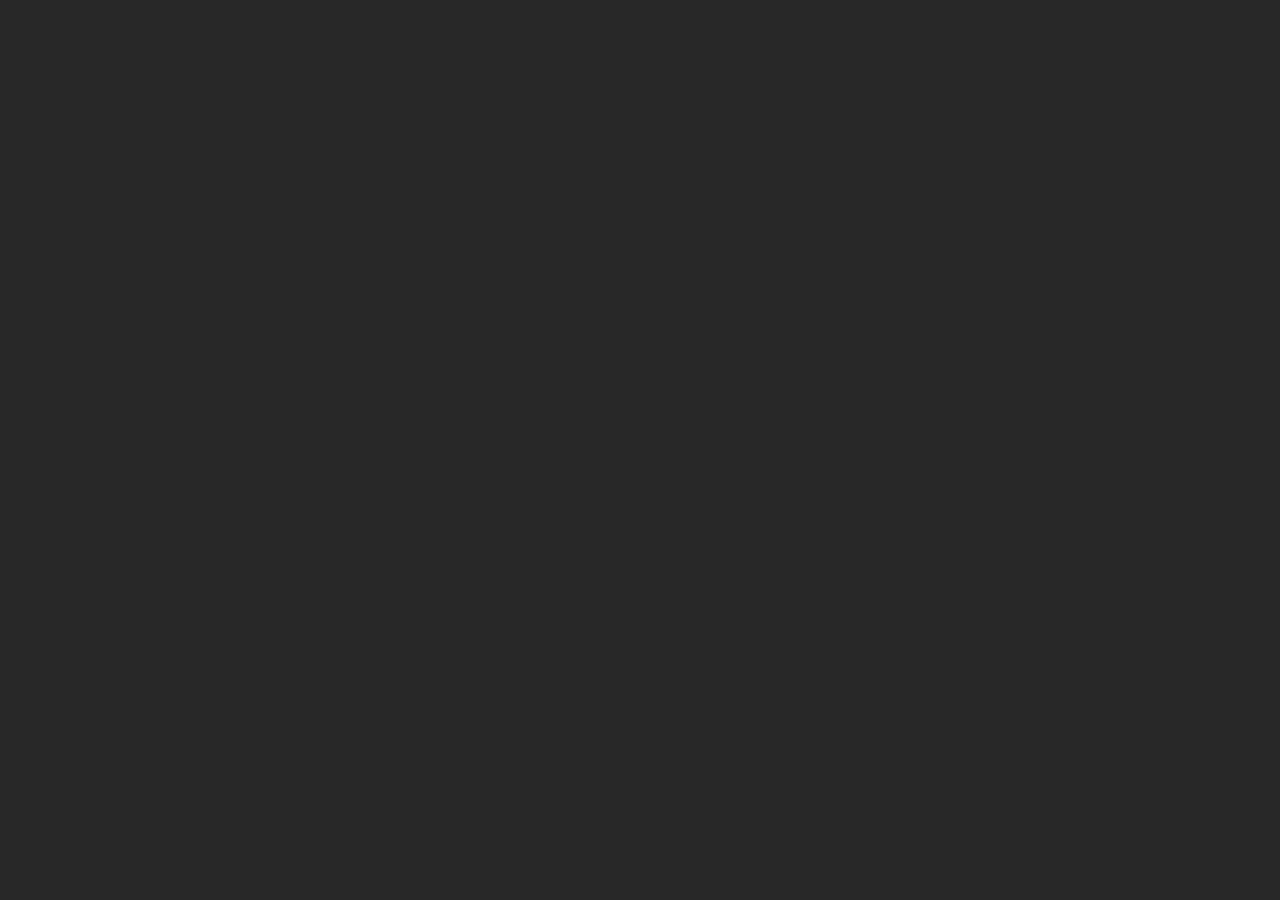
==== index.html @ cc752457 "Initial upload of course files" ====
﻿<!doctype html>
<html lang="en-US">
<head>
  <meta charset="utf-8">
  <!-- Created using Storyline 360 x64 - http://www.articulate.com  -->
  <!-- version: 3.94.33593.0 -->
  <title>ADDIE</title>
  <meta http-equiv="x-ua-compatible" content="IE=edge"/>
  <meta name="viewport" content="width=device-width,initial-scale=1,user-scalable=no,shrink-to-fit=no,minimal-ui"/>
  <meta name="apple-mobile-web-app-capable" content="yes"/>
  <style>
    html, body { height: 100%; padding: 0; margin: 0 }
    #app { height: 100%; width: 100%; }
  </style>

  <script>
    window.DS = {};
    window.globals = {
      DATA_PATH_BASE: '',
      HAS_FRAME: true,
      HAS_SLIDE: true,

      lmsPresent: false,
      tinCanPresent: false,
      cmi5Present: false,
      aoSupport: false,
      scale: 'noscale',
      captureRc: false,
      browserSize: 'optimal',
      bgColor: '#282828',
      features: 'DropInAcc,DropInBase,DropInCore,DropInInteractions,DropInMisc,DropInVectors,DropInVideo,LayerPresentAsDialog,MultipleQuizTracking,UpdatedThemeEditor',
      themeName: 'unified',
      preloaderColor: '#FFFFFF',
      suppressAnalytics: false,
      productChannel: 'stable',
      publishSource: 'storyline',
      aid: 'aid|e79880c8-db14-5877-9c56-10a7ef4a24aa',
      cid: '0b3204f0-5c45-4d74-86d2-8ff28827351f',
      playerVersion: '3.94.33593.0',
      publishTimestamp: '2026-06-19T15:00:03.1168464Z',
      maxIosVideoElements: 10,
      connectionSettings: { message: 'You%20are%20offline.%20Trying%20to%20reconnect...', useDarkTheme: false, mode: 'disabled' },
      hasFeature: function(feature) {
        return this.features.split(',').includes(feature);
      },
      
      parseParams: function(qs) {
        if (window.globals.parsedParams != null) {
          return window.globals.parsedParams;
        }
        qs = (qs || window.location.search.substr(1)).split('+').join(' ');
        var params = {},
            tokens,
            re = /[?&]?([^=]+)=([^&]*)/g;

        while (tokens = re.exec(qs)) {
          params[decodeURIComponent(tokens[1]).trim()] =
            decodeURIComponent(tokens[2]).trim();
        }
        window.globals.parsedParams = params;
        return params;
      }

    };
  </script>
  <script>
    var isIe11 = ('ActiveXObject' in window || window.MSBlobBuilder != null)
      && window.msCrypto != null && !window.ActiveXObject;
    if (isIe11) {
      window.globals.unsupportedBrowser = true;
      document.write(atob('[base64]'));
    }
  </script>

  <script>
    if (window.globals.hasFeature('MultiLanguageSinglePackageSupport')) {
      
      
    }
  </script>

  
  <script>window.THREE = { };</script>
  <script src='html5/lib/hls/hls.min.js' type=text/javascript></script>
</head>
<body style="background: #282828" class="cs-HTML theme-unified">
  <!-- 360 -->
  <script>!function(){var e,i=/iPhone/i,o=/iPod/i,n=/iPad/i,t=/\biOS-universal(?:.+)Mac\b/i,r=/\bAndroid(?:.+)Mobile\b/i,a=/Android/i,d=/(?:SD4930UR|\bSilk(?:.+)Mobile\b)/i,p=/Silk/i,l=/Windows Phone/i,u=/\bWindows(?:.+)ARM\b/i,b=/BlackBerry/i,s=/BB10/i,c=/Opera Mini/i,f=/\b(CriOS|Chrome)(?:.+)Mobile/i,h=/Mobile(?:.+)Firefox\b/i,v=function(e){return void 0!==e&&"MacIntel"===e.platform&&"number"==typeof e.maxTouchPoints&&e.maxTouchPoints>1&&"undefined"==typeof MSStream};e=function(e){var m={userAgent:"",platform:"",maxTouchPoints:0};e||"undefined"==typeof navigator?"string"==typeof e?m.userAgent=e:e&&e.userAgent&&(m={userAgent:e.userAgent,platform:e.platform,maxTouchPoints:e.maxTouchPoints||0}):m={userAgent:navigator.userAgent,platform:navigator.platform,maxTouchPoints:navigator.maxTouchPoints||0};var g=m.userAgent,y=g.split("[FBAN");void 0!==y[1]&&(g=y[0]),void 0!==(y=g.split("Twitter"))[1]&&(g=y[0]);var A=function(e){return function(i){return i.test(e)}}(g),w={apple:{phone:A(i)&&!A(l),ipod:A(o),tablet:!A(i)&&(A(n)||v(m))&&!A(l),universal:A(t),device:(A(i)||A(o)||A(n)||A(t)||v(m))&&!A(l)},amazon:{phone:A(d),tablet:!A(d)&&A(p),device:A(d)||A(p)},android:{phone:!A(l)&&A(d)||!A(l)&&A(r),tablet:!A(l)&&!A(d)&&!A(r)&&(A(p)||A(a)),device:!A(l)&&(A(d)||A(p)||A(r)||A(a))||A(/\bokhttp\b/i)},windows:{phone:A(l),tablet:A(u),device:A(l)||A(u)},other:{blackberry:A(b),blackberry10:A(s),opera:A(c),firefox:A(h),chrome:A(f),device:A(b)||A(s)||A(c)||A(h)||A(f)},any:!1,phone:!1,tablet:!1};return w.any=w.apple.device||w.android.device||w.windows.device||w.other.device,w.phone=w.apple.phone||w.android.phone||w.windows.phone,w.tablet=w.apple.tablet||w.android.tablet||w.windows.tablet,w}(),"object"==typeof exports&&"undefined"!=typeof module?module.exports=e:"function"==typeof define&&define.amd?define((function(){return e})):this.isMobile=e}();
    window.isMobile.apple.tablet = window.isMobile.apple.tablet ||
      (navigator.platform === 'MacIntel' && navigator.maxTouchPoints > 1);
    window.isMobile.apple.device = window.isMobile.apple.device || window.isMobile.apple.tablet;
    window.isMobile.tablet = window.isMobile.tablet || window.isMobile.apple.tablet;
    window.isMobile.any = window.isMobile.any || window.isMobile.apple.tablet;
  </script>

  <div id="focus-sink" tabindex="-1"></div>

  <div id="preso"></div>
  <script>
    (function() {

      var classTypes = [ 'desktop', 'mobile', 'phone', 'tablet' ];

      var addDeviceClasses = function(prefix, testObj) {
        var curr, i;
        for (i = 0; i < classTypes.length; i++) {
          curr = classTypes[i];
          if (testObj[curr]) {
            document.body.classList.add(prefix + curr);
          }
        }
      };

      var params = window.globals.parseParams(),
          isDevicePreview = params.devicepreview === '1',
          isPhoneOverride = params.deviceType === 'phone' || (isDevicePreview && params.phone == '1'),
          isTabletOverride = (params.deviceType === 'tablet' || isDevicePreview) && !isPhoneOverride,
          isMobileOverride = isPhoneOverride || isTabletOverride;

      var deviceView = {
        desktop: !window.isMobile.any && !isMobileOverride,
        mobile: window.isMobile.any || isMobileOverride,
        phone: isPhoneOverride || (window.isMobile.phone && !isTabletOverride),
        tablet: isTabletOverride || window.isMobile.tablet
      };

      window.globals.deviceView = deviceView;
      window.isMobile.desktop = !window.isMobile.any;
      window.isMobile.mobile = window.isMobile.any;

      addDeviceClasses('view-', deviceView);

    })();
  </script>
  
  <script src='story_content/triggers.js' type=text/javascript></script>
<script src='story_content/user.js' type=text/javascript></script>
  <div class="slide-loader"></div>

  <script>
    var doc = document, loader = doc.body.querySelector('.slide-loader'); [ 1, 2, 3 ].forEach(function(n) { var d = doc.createElement('div'); d.style.backgroundColor = window.globals.preloaderColor; d.classList.add('mobile-loader-dot'); d.classList.add('dot' + n); loader.appendChild(d); });
  </script>

  <div class="mobile-load-title-overlay" style="display: none">
    <div class="mobile-load-title">ADDIE</div>
  </div>

  <div class="mobile-chrome-warning"></div>

  
<style>
  .warn-connection-dialog {
    display: none;
    background: transparent;
    pointer-events: all;
    position: fixed;
    left: 0;
    top: 0;
    width: 100%;
    height: 100%;
    z-index: 999;
  }

  .warn-connection-content {
    pointer-events: all;
    border-radius: 4px;
    background: white;
    border: 1px solid #E7E7E7;
    color: #333333;
    box-shadow: 0 2px 4px rgba(0, 0, 0, 0.25);
    transition: all 150ms ease-out;
    position: absolute;
    white-space: nowrap;
  }

  .view-phone.is-landscape .warn-connection-content {
    left: 23px;
    bottom: 23px;
  }

  .view-tablet.is-landscape .warn-connection-content {
    left: 50%;
    top: 20px;
    transform: translateX(-50%);
  }

  .view-mobile.is-portrait .warn-connection-content {
    transform: translate(-50%, calc(-100% - 15px));
  }

  .warn-connection-content p {
    display: inline-block;
    margin: 0 8px 0 0;
    line-height: 33px;
    font-size: 11px;
  }

  .warn-connection-content svg {
    position: relative;
    vertical-align: middle;
    margin: 0 2px 2px 8px;
  }

  .view-desktop .warn-connection-content {
    left: 1.5em;
    bottom: 1.5em;
  }

  .view-desktop .warn-connection-content p {
    font-size: 1.1em;
  }

  .is-offline .warn-connection-dialog {
    display: block;
  }

  .is-offline .cs-panel * {
    pointer-events: none !important;
  }

  .is-offline .cs-panel {
    pointer-events: all !important;
  }

  .is-offline #nav-controls * {
    pointer-events: none !important;
  }

  .is-offline #nav-controls {
    pointer-events: all !important;
  }
</style>

<div class="warn-connection-dialog" role="alertdialog" aria-modal="true" tabindex="0" aria-labelledby="warn-connection-message">
  <div class="warn-connection-content">
    <svg width="17" height="15" viewBox="0 0 17 15" xmlns="http://www.w3.org/2000/svg">
      <path fill="#8F0000" stroke="white" d="M16.07,12.98 L15.88,12.23 L9.51,1.21 C8.97,0.26,7.6,0.26,7.06,1.21 L0.69,12.23 C0.15,13.16,0.81,14.36,1.91,14.36 H14.65 C15.47,14.36,16.05,13.7,16.07,12.98 Z"/>
      <path fill="white" stroke="white" d="M8.58,5.5 C8.35,5.28,8.5,5.35,8.21,5.32 C8.09,5.35,7.97,5.49,7.96,5.67 C7.97,5.79,7.98,5.92,7.98,6.04 L7.98,6.04 C7.99,6.17,8,6.31,8.01,6.43 L8.01,6.44 C8.03,6.92,8.06,7.41,8.09,7.9 L8.09,7.9 C8.12,8.39,8.14,8.88,8.17,9.37 C8.17,9.39,8.18,9.42,8.2,9.44 C8.23,9.46,8.25,9.47,8.28,9.47 C8.31,9.47,8.34,9.46,8.35,9.44 C8.37,9.43,8.38,9.4,8.39,9.35 L8.39,9.34 C8.39,9.24,8.4,9.15,8.4,9.05 L8.4,9.05 C8.41,8.96,8.41,8.86,8.42,8.75 C8.43,8.44,8.45,8.12,8.47,7.81 L8.47,7.81 C8.49,7.49,8.51,7.18,8.53,6.87 C8.55,6.46,8.56,6.05,8.59,5.64 L8.6,5.62 C8.6,5.57,8.59,5.53,8.58,5.5 L8.21,5.32 Z"/>
      <circle fill="white" stroke="white" cx="8.3" cy="11.35" r="0.3"/>
    </svg>
    <p id="warn-connection-message">You are offline. Trying to reconnect...</p>
  </div>
</div>

<script>
  (function() {
    window.DS.connection = {
      warningShown: false,
      assets: {},
      loadingAssetGroup: false,
      retryDelay: 500
    };

    var connectionSettings = window.globals.connectionSettings || {};

    var useConnectionMessages = window.AbortController != null &&
      window.location.protocol != 'file:' &&
      connectionSettings.mode === 'normal';

    window.DS.connection.useConnectionMessages = useConnectionMessages;

    var assetCount = 0;
    var checkLoadedId;


    if (useConnectionMessages && connectionSettings != null) {
      var contentEl = document.querySelector('.warn-connection-content');
      var messageEl = contentEl.querySelector('p');

      if (connectionSettings.useDarkTheme) {
        contentEl.style.borderColor = '#BABBBA';
        contentEl.style.backgroundColor = '#282828';
        contentEl.style.color = '#FFFFFF';
      }

      if (connectionSettings.message != null) {
        messageEl.textContent = window.decodeURIComponent(connectionSettings.message);
      }
    }

    function checkAssetsReady() {
      for (var i in DS.connection.assets) {
        if (!DS.connection.assets[i].success) {
          return false;
        }
      }
      return true;
    }

    function stopAssetGroup() {
      if (!useConnectionMessages) { return; }

      assetCount = 0;

      DS.connection.oldAssetGroup = DS.connection.assets;
      DS.connection.assets = {};
      DS.connection.loadingAssetGroup = false;
      clearInterval(checkLoadedId);
    }

    function startAssetGroup() {
      if (!useConnectionMessages) { return; }
      var ticks = 0;
      clearInterval(checkLoadedId);
      checkLoadedId = setInterval(function() {
        var loaded = 0;
        if (assetCount === 0 && loaded === 0) {
          clearInterval(checkLoadedId);
          return;
        }

        for (var i in DS.connection.assets) {
          if (DS.connection.assets[i].success) {
            loaded++;
          }
        }

        if (assetCount === loaded && checkAssetsReady()) {
          for (var i in DS.connection.assets) {
            if (DS.connection.assets[i].action) {
              DS.connection.assets[i].action();
            }
          }
          hideWarning();
          stopAssetGroup();
        }
      }, 100)
    }

    function requiredAsset(url, action, retry, type) {
      if (!useConnectionMessages) { return; }
      if (DS.connection.assets[url]) { return; }

      DS.connection.assets[url] = {
        success: false, action: action, retry: retry, type: type
      };
      assetCount = Object.keys(DS.connection.assets).length;
      if (!DS.connection.loadingAssetGroup) {
        startAssetGroup();
      }
      DS.connection.loadingAssetGroup = true;
    }

    function assetLoaded(url) {
      if (!useConnectionMessages) { return; }
      if (DS.connection.assets[url]) {
        DS.connection.assets[url].success = true;
      }
    }

    function assetFailed(url) {
      if (!useConnectionMessages) { return; }
      if (!DS.connection.assets[url]) {
        if (/\.js$/.test(url) && url.indexOf('transcripts') === -1) {
          setTimeout(function() {
            if (DS.connection.lastSlideLoaded != null) {
              DS.connection.lastSlideLoaded();
            }
          }, DS.connection.retryDelay);
        }
        return;
      }
      if (!DS.connection.warningShown) { showWarning(); }
      if (DS.connection.assets[url].retry) {
        setTimeout(function() {
          if (!DS.connection.assets[url].success) {
            DS.connection.assets[url].retry()
          }
        }, DS.connection.retryDelay);
      }
    }

    function hideWarning() {
      document.body.classList.remove('is-offline');
      DS.connection.warningShown = false;
      enableKeys();
    }
    DS.connection.hideWarning = hideWarning

    function showWarning(btn) {
      document.body.classList.add('is-offline')
      DS.connection.warningShown = true;
      updateWarningPosition();
      disableKeys();
    }

    function updateWarningPosition() {
      if (!DS.connection.warningShown) {
        return;
      }

      var isPortrait = document.body.classList.contains('is-portrait');
      var isMobile = document.body.classList.contains('view-mobile');
      var warningEl = document.querySelector('.warn-connection-content');

      if (isPortrait && isMobile) {
        var slide = document.querySelector('.primary-slide');
        var slideRect = slide != null
          ? slide.getBoundingClientRect()
          : { top: window.innerHeight, left: 0, width: window.innerWidth };

        warningEl.style.top = `${slideRect.top}px`
        warningEl.style.left = `${slideRect.left + slideRect.width / 2}px`
      } else {
        warningEl.style.top = null;
        warningEl.style.left = null;
      }

      window.requestAnimationFrame(updateWarningPosition);
    }

    function onDisableKeyDown(e) {
      e.preventDefault();
      e.stopImmediatePropagation();
    }

    function onDisableKeyUp(e) {
      e.preventDefault();
      e.stopImmediatePropagation();
    }

    var accStyle = document.createElement('style');
    var warnDialogEl = document.querySelector('.warn-connection-dialog');

    function disableKeys() {
      if (DS.views && DS.views.nsStack && DS.views.nsStack.length === 1) {
        DS.views.nsStack[0].tabReachable = false
        DS.views.nsStack[0].updateTabIndex(true, true);
      }

      accStyle.innerHTML = '.acc-shadow-dom { display: none; }';
      document.body.appendChild(accStyle);

      warnDialogEl.parentNode.append(warnDialogEl);
      warnDialogEl.focus();
    }

    function enableKeys() {
      accStyle.remove();
      if (DS.views && DS.views.nsStack && DS.views.nsStack.length === 1 && DS.views.nsStack[0].name === '_frame') {
        DS.views.nsStack[0].tabReachable = true;
        DS.views.nsStack[0].updateTabIndex();
      }
    }

    // these will all be noops if the feature flag isn't set in
    // the data and `window.globals.features`
    DS.connection.requiredAsset = requiredAsset;
    DS.connection.assetLoaded = assetLoaded;
    DS.connection.assetFailed = assetFailed;
    DS.connection.stopAssetGroup = stopAssetGroup;
    DS.connection.startAssetGroup = startAssetGroup;
  })();
</script>


  <script>
    
    if (window.autoSpider && window.vInterfaceObject) {
      document.querySelector('.mobile-load-title-overlay').style.display = 'none';
    }
  </script>

  

  <link rel="stylesheet" href="html5/data/css/output.min.css" data-noprefix/>
</body>
<script src="html5/lib/scripts/bootstrapper.min.js"></script>
</html>
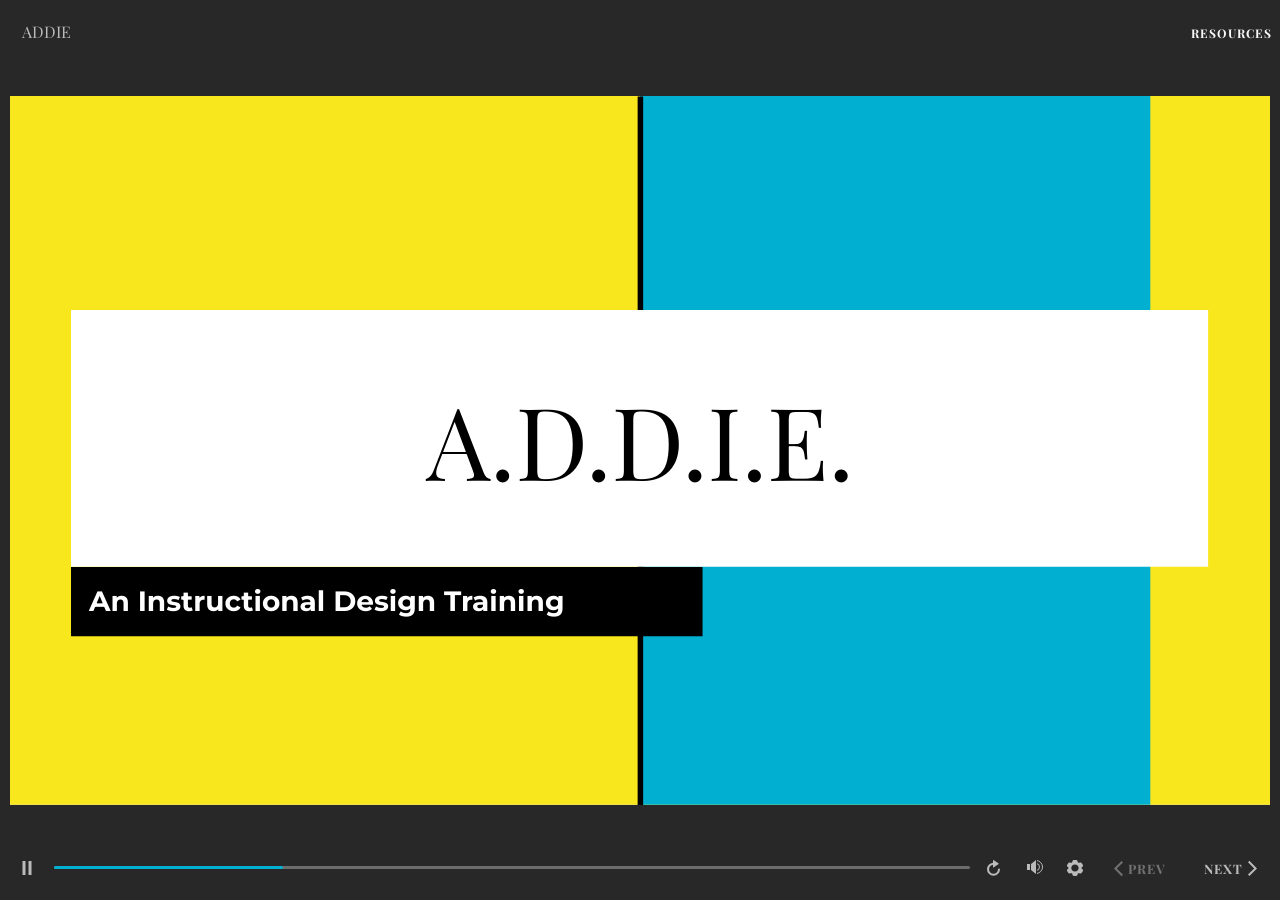
==== commit ae1c6279: "upload files initial course upload" ====
--- a/index.html
+++ b/index.html
@@ -1,469 +1,469 @@
-﻿<!doctype html>
-<html lang="en-US">
-<head>
-  <meta charset="utf-8">
-  <!-- Created using Storyline 360 x64 - http://www.articulate.com  -->
-  <!-- version: 3.94.33593.0 -->
-  <title>ADDIE</title>
-  <meta http-equiv="x-ua-compatible" content="IE=edge"/>
-  <meta name="viewport" content="width=device-width,initial-scale=1,user-scalable=no,shrink-to-fit=no,minimal-ui"/>
-  <meta name="apple-mobile-web-app-capable" content="yes"/>
-  <style>
-    html, body { height: 100%; padding: 0; margin: 0 }
-    #app { height: 100%; width: 100%; }
-  </style>
-
-  <script>
-    window.DS = {};
-    window.globals = {
-      DATA_PATH_BASE: '',
-      HAS_FRAME: true,
-      HAS_SLIDE: true,
-
-      lmsPresent: false,
-      tinCanPresent: false,
-      cmi5Present: false,
-      aoSupport: false,
-      scale: 'noscale',
-      captureRc: false,
-      browserSize: 'optimal',
-      bgColor: '#282828',
-      features: 'DropInAcc,DropInBase,DropInCore,DropInInteractions,DropInMisc,DropInVectors,DropInVideo,LayerPresentAsDialog,MultipleQuizTracking,UpdatedThemeEditor',
-      themeName: 'unified',
-      preloaderColor: '#FFFFFF',
-      suppressAnalytics: false,
-      productChannel: 'stable',
-      publishSource: 'storyline',
-      aid: 'aid|e79880c8-db14-5877-9c56-10a7ef4a24aa',
-      cid: '0b3204f0-5c45-4d74-86d2-8ff28827351f',
-      playerVersion: '3.94.33593.0',
-      publishTimestamp: '2026-06-19T15:00:03.1168464Z',
-      maxIosVideoElements: 10,
-      connectionSettings: { message: 'You%20are%20offline.%20Trying%20to%20reconnect...', useDarkTheme: false, mode: 'disabled' },
-      hasFeature: function(feature) {
-        return this.features.split(',').includes(feature);
-      },
-      
-      parseParams: function(qs) {
-        if (window.globals.parsedParams != null) {
-          return window.globals.parsedParams;
-        }
-        qs = (qs || window.location.search.substr(1)).split('+').join(' ');
-        var params = {},
-            tokens,
-            re = /[?&]?([^=]+)=([^&]*)/g;
-
-        while (tokens = re.exec(qs)) {
-          params[decodeURIComponent(tokens[1]).trim()] =
-            decodeURIComponent(tokens[2]).trim();
-        }
-        window.globals.parsedParams = params;
-        return params;
-      }
-
-    };
-  </script>
-  <script>
-    var isIe11 = ('ActiveXObject' in window || window.MSBlobBuilder != null)
-      && window.msCrypto != null && !window.ActiveXObject;
-    if (isIe11) {
-      window.globals.unsupportedBrowser = true;
-      document.write(atob('[base64]'));
-    }
-  </script>
-
-  <script>
-    if (window.globals.hasFeature('MultiLanguageSinglePackageSupport')) {
-      
-      
-    }
-  </script>
-
-  
-  <script>window.THREE = { };</script>
-  <script src='html5/lib/hls/hls.min.js' type=text/javascript></script>
-</head>
-<body style="background: #282828" class="cs-HTML theme-unified">
-  <!-- 360 -->
-  <script>!function(){var e,i=/iPhone/i,o=/iPod/i,n=/iPad/i,t=/\biOS-universal(?:.+)Mac\b/i,r=/\bAndroid(?:.+)Mobile\b/i,a=/Android/i,d=/(?:SD4930UR|\bSilk(?:.+)Mobile\b)/i,p=/Silk/i,l=/Windows Phone/i,u=/\bWindows(?:.+)ARM\b/i,b=/BlackBerry/i,s=/BB10/i,c=/Opera Mini/i,f=/\b(CriOS|Chrome)(?:.+)Mobile/i,h=/Mobile(?:.+)Firefox\b/i,v=function(e){return void 0!==e&&"MacIntel"===e.platform&&"number"==typeof e.maxTouchPoints&&e.maxTouchPoints>1&&"undefined"==typeof MSStream};e=function(e){var m={userAgent:"",platform:"",maxTouchPoints:0};e||"undefined"==typeof navigator?"string"==typeof e?m.userAgent=e:e&&e.userAgent&&(m={userAgent:e.userAgent,platform:e.platform,maxTouchPoints:e.maxTouchPoints||0}):m={userAgent:navigator.userAgent,platform:navigator.platform,maxTouchPoints:navigator.maxTouchPoints||0};var g=m.userAgent,y=g.split("[FBAN");void 0!==y[1]&&(g=y[0]),void 0!==(y=g.split("Twitter"))[1]&&(g=y[0]);var A=function(e){return function(i){return i.test(e)}}(g),w={apple:{phone:A(i)&&!A(l),ipod:A(o),tablet:!A(i)&&(A(n)||v(m))&&!A(l),universal:A(t),device:(A(i)||A(o)||A(n)||A(t)||v(m))&&!A(l)},amazon:{phone:A(d),tablet:!A(d)&&A(p),device:A(d)||A(p)},android:{phone:!A(l)&&A(d)||!A(l)&&A(r),tablet:!A(l)&&!A(d)&&!A(r)&&(A(p)||A(a)),device:!A(l)&&(A(d)||A(p)||A(r)||A(a))||A(/\bokhttp\b/i)},windows:{phone:A(l),tablet:A(u),device:A(l)||A(u)},other:{blackberry:A(b),blackberry10:A(s),opera:A(c),firefox:A(h),chrome:A(f),device:A(b)||A(s)||A(c)||A(h)||A(f)},any:!1,phone:!1,tablet:!1};return w.any=w.apple.device||w.android.device||w.windows.device||w.other.device,w.phone=w.apple.phone||w.android.phone||w.windows.phone,w.tablet=w.apple.tablet||w.android.tablet||w.windows.tablet,w}(),"object"==typeof exports&&"undefined"!=typeof module?module.exports=e:"function"==typeof define&&define.amd?define((function(){return e})):this.isMobile=e}();
-    window.isMobile.apple.tablet = window.isMobile.apple.tablet ||
-      (navigator.platform === 'MacIntel' && navigator.maxTouchPoints > 1);
-    window.isMobile.apple.device = window.isMobile.apple.device || window.isMobile.apple.tablet;
-    window.isMobile.tablet = window.isMobile.tablet || window.isMobile.apple.tablet;
-    window.isMobile.any = window.isMobile.any || window.isMobile.apple.tablet;
-  </script>
-
-  <div id="focus-sink" tabindex="-1"></div>
-
-  <div id="preso"></div>
-  <script>
-    (function() {
-
-      var classTypes = [ 'desktop', 'mobile', 'phone', 'tablet' ];
-
-      var addDeviceClasses = function(prefix, testObj) {
-        var curr, i;
-        for (i = 0; i < classTypes.length; i++) {
-          curr = classTypes[i];
-          if (testObj[curr]) {
-            document.body.classList.add(prefix + curr);
-          }
-        }
-      };
-
-      var params = window.globals.parseParams(),
-          isDevicePreview = params.devicepreview === '1',
-          isPhoneOverride = params.deviceType === 'phone' || (isDevicePreview && params.phone == '1'),
-          isTabletOverride = (params.deviceType === 'tablet' || isDevicePreview) && !isPhoneOverride,
-          isMobileOverride = isPhoneOverride || isTabletOverride;
-
-      var deviceView = {
-        desktop: !window.isMobile.any && !isMobileOverride,
-        mobile: window.isMobile.any || isMobileOverride,
-        phone: isPhoneOverride || (window.isMobile.phone && !isTabletOverride),
-        tablet: isTabletOverride || window.isMobile.tablet
-      };
-
-      window.globals.deviceView = deviceView;
-      window.isMobile.desktop = !window.isMobile.any;
-      window.isMobile.mobile = window.isMobile.any;
-
-      addDeviceClasses('view-', deviceView);
-
-    })();
-  </script>
-  
+﻿<!doctype html>
+<html lang="en-US">
+<head>
+  <meta charset="utf-8">
+  <!-- Created using Storyline 360 x64 - http://www.articulate.com  -->
+  <!-- version: 3.94.33593.0 -->
+  <title>ADDIE</title>
+  <meta http-equiv="x-ua-compatible" content="IE=edge"/>
+  <meta name="viewport" content="width=device-width,initial-scale=1,user-scalable=no,shrink-to-fit=no,minimal-ui"/>
+  <meta name="apple-mobile-web-app-capable" content="yes"/>
+  <style>
+    html, body { height: 100%; padding: 0; margin: 0 }
+    #app { height: 100%; width: 100%; }
+  </style>
+
+  <script>
+    window.DS = {};
+    window.globals = {
+      DATA_PATH_BASE: '',
+      HAS_FRAME: true,
+      HAS_SLIDE: true,
+
+      lmsPresent: false,
+      tinCanPresent: false,
+      cmi5Present: false,
+      aoSupport: false,
+      scale: 'noscale',
+      captureRc: false,
+      browserSize: 'optimal',
+      bgColor: '#282828',
+      features: 'DropInAcc,DropInBase,DropInCore,DropInInteractions,DropInMisc,DropInVectors,DropInVideo,LayerPresentAsDialog,MultipleQuizTracking,UpdatedThemeEditor',
+      themeName: 'unified',
+      preloaderColor: '#FFFFFF',
+      suppressAnalytics: false,
+      productChannel: 'stable',
+      publishSource: 'storyline',
+      aid: 'aid|e79880c8-db14-5877-9c56-10a7ef4a24aa',
+      cid: '0b3204f0-5c45-4d74-86d2-8ff28827351f',
+      playerVersion: '3.94.33593.0',
+      publishTimestamp: '2026-06-19T15:00:03.1168464Z',
+      maxIosVideoElements: 10,
+      connectionSettings: { message: 'You%20are%20offline.%20Trying%20to%20reconnect...', useDarkTheme: false, mode: 'disabled' },
+      hasFeature: function(feature) {
+        return this.features.split(',').includes(feature);
+      },
+      
+      parseParams: function(qs) {
+        if (window.globals.parsedParams != null) {
+          return window.globals.parsedParams;
+        }
+        qs = (qs || window.location.search.substr(1)).split('+').join(' ');
+        var params = {},
+            tokens,
+            re = /[?&]?([^=]+)=([^&]*)/g;
+
+        while (tokens = re.exec(qs)) {
+          params[decodeURIComponent(tokens[1]).trim()] =
+            decodeURIComponent(tokens[2]).trim();
+        }
+        window.globals.parsedParams = params;
+        return params;
+      }
+
+    };
+  </script>
+  <script>
+    var isIe11 = ('ActiveXObject' in window || window.MSBlobBuilder != null)
+      && window.msCrypto != null && !window.ActiveXObject;
+    if (isIe11) {
+      window.globals.unsupportedBrowser = true;
+      document.write(atob('[base64]'));
+    }
+  </script>
+
+  <script>
+    if (window.globals.hasFeature('MultiLanguageSinglePackageSupport')) {
+      
+      
+    }
+  </script>
+
+  
+  <script>window.THREE = { };</script>
+  <script src='html5/lib/hls/hls.min.js' type=text/javascript></script>
+</head>
+<body style="background: #282828" class="cs-HTML theme-unified">
+  <!-- 360 -->
+  <script>!function(){var e,i=/iPhone/i,o=/iPod/i,n=/iPad/i,t=/\biOS-universal(?:.+)Mac\b/i,r=/\bAndroid(?:.+)Mobile\b/i,a=/Android/i,d=/(?:SD4930UR|\bSilk(?:.+)Mobile\b)/i,p=/Silk/i,l=/Windows Phone/i,u=/\bWindows(?:.+)ARM\b/i,b=/BlackBerry/i,s=/BB10/i,c=/Opera Mini/i,f=/\b(CriOS|Chrome)(?:.+)Mobile/i,h=/Mobile(?:.+)Firefox\b/i,v=function(e){return void 0!==e&&"MacIntel"===e.platform&&"number"==typeof e.maxTouchPoints&&e.maxTouchPoints>1&&"undefined"==typeof MSStream};e=function(e){var m={userAgent:"",platform:"",maxTouchPoints:0};e||"undefined"==typeof navigator?"string"==typeof e?m.userAgent=e:e&&e.userAgent&&(m={userAgent:e.userAgent,platform:e.platform,maxTouchPoints:e.maxTouchPoints||0}):m={userAgent:navigator.userAgent,platform:navigator.platform,maxTouchPoints:navigator.maxTouchPoints||0};var g=m.userAgent,y=g.split("[FBAN");void 0!==y[1]&&(g=y[0]),void 0!==(y=g.split("Twitter"))[1]&&(g=y[0]);var A=function(e){return function(i){return i.test(e)}}(g),w={apple:{phone:A(i)&&!A(l),ipod:A(o),tablet:!A(i)&&(A(n)||v(m))&&!A(l),universal:A(t),device:(A(i)||A(o)||A(n)||A(t)||v(m))&&!A(l)},amazon:{phone:A(d),tablet:!A(d)&&A(p),device:A(d)||A(p)},android:{phone:!A(l)&&A(d)||!A(l)&&A(r),tablet:!A(l)&&!A(d)&&!A(r)&&(A(p)||A(a)),device:!A(l)&&(A(d)||A(p)||A(r)||A(a))||A(/\bokhttp\b/i)},windows:{phone:A(l),tablet:A(u),device:A(l)||A(u)},other:{blackberry:A(b),blackberry10:A(s),opera:A(c),firefox:A(h),chrome:A(f),device:A(b)||A(s)||A(c)||A(h)||A(f)},any:!1,phone:!1,tablet:!1};return w.any=w.apple.device||w.android.device||w.windows.device||w.other.device,w.phone=w.apple.phone||w.android.phone||w.windows.phone,w.tablet=w.apple.tablet||w.android.tablet||w.windows.tablet,w}(),"object"==typeof exports&&"undefined"!=typeof module?module.exports=e:"function"==typeof define&&define.amd?define((function(){return e})):this.isMobile=e}();
+    window.isMobile.apple.tablet = window.isMobile.apple.tablet ||
+      (navigator.platform === 'MacIntel' && navigator.maxTouchPoints > 1);
+    window.isMobile.apple.device = window.isMobile.apple.device || window.isMobile.apple.tablet;
+    window.isMobile.tablet = window.isMobile.tablet || window.isMobile.apple.tablet;
+    window.isMobile.any = window.isMobile.any || window.isMobile.apple.tablet;
+  </script>
+
+  <div id="focus-sink" tabindex="-1"></div>
+
+  <div id="preso"></div>
+  <script>
+    (function() {
+
+      var classTypes = [ 'desktop', 'mobile', 'phone', 'tablet' ];
+
+      var addDeviceClasses = function(prefix, testObj) {
+        var curr, i;
+        for (i = 0; i < classTypes.length; i++) {
+          curr = classTypes[i];
+          if (testObj[curr]) {
+            document.body.classList.add(prefix + curr);
+          }
+        }
+      };
+
+      var params = window.globals.parseParams(),
+          isDevicePreview = params.devicepreview === '1',
+          isPhoneOverride = params.deviceType === 'phone' || (isDevicePreview && params.phone == '1'),
+          isTabletOverride = (params.deviceType === 'tablet' || isDevicePreview) && !isPhoneOverride,
+          isMobileOverride = isPhoneOverride || isTabletOverride;
+
+      var deviceView = {
+        desktop: !window.isMobile.any && !isMobileOverride,
+        mobile: window.isMobile.any || isMobileOverride,
+        phone: isPhoneOverride || (window.isMobile.phone && !isTabletOverride),
+        tablet: isTabletOverride || window.isMobile.tablet
+      };
+
+      window.globals.deviceView = deviceView;
+      window.isMobile.desktop = !window.isMobile.any;
+      window.isMobile.mobile = window.isMobile.any;
+
+      addDeviceClasses('view-', deviceView);
+
+    })();
+  </script>
+  
   <script src='story_content/triggers.js' type=text/javascript></script>
-<script src='story_content/user.js' type=text/javascript></script>
-  <div class="slide-loader"></div>
-
-  <script>
-    var doc = document, loader = doc.body.querySelector('.slide-loader'); [ 1, 2, 3 ].forEach(function(n) { var d = doc.createElement('div'); d.style.backgroundColor = window.globals.preloaderColor; d.classList.add('mobile-loader-dot'); d.classList.add('dot' + n); loader.appendChild(d); });
-  </script>
-
-  <div class="mobile-load-title-overlay" style="display: none">
-    <div class="mobile-load-title">ADDIE</div>
-  </div>
-
-  <div class="mobile-chrome-warning"></div>
-
-  
-<style>
-  .warn-connection-dialog {
-    display: none;
-    background: transparent;
-    pointer-events: all;
-    position: fixed;
-    left: 0;
-    top: 0;
-    width: 100%;
-    height: 100%;
-    z-index: 999;
-  }
-
-  .warn-connection-content {
-    pointer-events: all;
-    border-radius: 4px;
-    background: white;
-    border: 1px solid #E7E7E7;
-    color: #333333;
-    box-shadow: 0 2px 4px rgba(0, 0, 0, 0.25);
-    transition: all 150ms ease-out;
-    position: absolute;
-    white-space: nowrap;
-  }
-
-  .view-phone.is-landscape .warn-connection-content {
-    left: 23px;
-    bottom: 23px;
-  }
-
-  .view-tablet.is-landscape .warn-connection-content {
-    left: 50%;
-    top: 20px;
-    transform: translateX(-50%);
-  }
-
-  .view-mobile.is-portrait .warn-connection-content {
-    transform: translate(-50%, calc(-100% - 15px));
-  }
-
-  .warn-connection-content p {
-    display: inline-block;
-    margin: 0 8px 0 0;
-    line-height: 33px;
-    font-size: 11px;
-  }
-
-  .warn-connection-content svg {
-    position: relative;
-    vertical-align: middle;
-    margin: 0 2px 2px 8px;
-  }
-
-  .view-desktop .warn-connection-content {
-    left: 1.5em;
-    bottom: 1.5em;
-  }
-
-  .view-desktop .warn-connection-content p {
-    font-size: 1.1em;
-  }
-
-  .is-offline .warn-connection-dialog {
-    display: block;
-  }
-
-  .is-offline .cs-panel * {
-    pointer-events: none !important;
-  }
-
-  .is-offline .cs-panel {
-    pointer-events: all !important;
-  }
-
-  .is-offline #nav-controls * {
-    pointer-events: none !important;
-  }
-
-  .is-offline #nav-controls {
-    pointer-events: all !important;
-  }
-</style>
-
-<div class="warn-connection-dialog" role="alertdialog" aria-modal="true" tabindex="0" aria-labelledby="warn-connection-message">
-  <div class="warn-connection-content">
-    <svg width="17" height="15" viewBox="0 0 17 15" xmlns="http://www.w3.org/2000/svg">
-      <path fill="#8F0000" stroke="white" d="M16.07,12.98 L15.88,12.23 L9.51,1.21 C8.97,0.26,7.6,0.26,7.06,1.21 L0.69,12.23 C0.15,13.16,0.81,14.36,1.91,14.36 H14.65 C15.47,14.36,16.05,13.7,16.07,12.98 Z"/>
-      <path fill="white" stroke="white" d="M8.58,5.5 C8.35,5.28,8.5,5.35,8.21,5.32 C8.09,5.35,7.97,5.49,7.96,5.67 C7.97,5.79,7.98,5.92,7.98,6.04 L7.98,6.04 C7.99,6.17,8,6.31,8.01,6.43 L8.01,6.44 C8.03,6.92,8.06,7.41,8.09,7.9 L8.09,7.9 C8.12,8.39,8.14,8.88,8.17,9.37 C8.17,9.39,8.18,9.42,8.2,9.44 C8.23,9.46,8.25,9.47,8.28,9.47 C8.31,9.47,8.34,9.46,8.35,9.44 C8.37,9.43,8.38,9.4,8.39,9.35 L8.39,9.34 C8.39,9.24,8.4,9.15,8.4,9.05 L8.4,9.05 C8.41,8.96,8.41,8.86,8.42,8.75 C8.43,8.44,8.45,8.12,8.47,7.81 L8.47,7.81 C8.49,7.49,8.51,7.18,8.53,6.87 C8.55,6.46,8.56,6.05,8.59,5.64 L8.6,5.62 C8.6,5.57,8.59,5.53,8.58,5.5 L8.21,5.32 Z"/>
-      <circle fill="white" stroke="white" cx="8.3" cy="11.35" r="0.3"/>
-    </svg>
-    <p id="warn-connection-message">You are offline. Trying to reconnect...</p>
-  </div>
-</div>
-
-<script>
-  (function() {
-    window.DS.connection = {
-      warningShown: false,
-      assets: {},
-      loadingAssetGroup: false,
-      retryDelay: 500
-    };
-
-    var connectionSettings = window.globals.connectionSettings || {};
-
-    var useConnectionMessages = window.AbortController != null &&
-      window.location.protocol != 'file:' &&
-      connectionSettings.mode === 'normal';
-
-    window.DS.connection.useConnectionMessages = useConnectionMessages;
-
-    var assetCount = 0;
-    var checkLoadedId;
-
-
-    if (useConnectionMessages && connectionSettings != null) {
-      var contentEl = document.querySelector('.warn-connection-content');
-      var messageEl = contentEl.querySelector('p');
-
-      if (connectionSettings.useDarkTheme) {
-        contentEl.style.borderColor = '#BABBBA';
-        contentEl.style.backgroundColor = '#282828';
-        contentEl.style.color = '#FFFFFF';
-      }
-
-      if (connectionSettings.message != null) {
-        messageEl.textContent = window.decodeURIComponent(connectionSettings.message);
-      }
-    }
-
-    function checkAssetsReady() {
-      for (var i in DS.connection.assets) {
-        if (!DS.connection.assets[i].success) {
-          return false;
-        }
-      }
-      return true;
-    }
-
-    function stopAssetGroup() {
-      if (!useConnectionMessages) { return; }
-
-      assetCount = 0;
-
-      DS.connection.oldAssetGroup = DS.connection.assets;
-      DS.connection.assets = {};
-      DS.connection.loadingAssetGroup = false;
-      clearInterval(checkLoadedId);
-    }
-
-    function startAssetGroup() {
-      if (!useConnectionMessages) { return; }
-      var ticks = 0;
-      clearInterval(checkLoadedId);
-      checkLoadedId = setInterval(function() {
-        var loaded = 0;
-        if (assetCount === 0 && loaded === 0) {
-          clearInterval(checkLoadedId);
-          return;
-        }
-
-        for (var i in DS.connection.assets) {
-          if (DS.connection.assets[i].success) {
-            loaded++;
-          }
-        }
-
-        if (assetCount === loaded && checkAssetsReady()) {
-          for (var i in DS.connection.assets) {
-            if (DS.connection.assets[i].action) {
-              DS.connection.assets[i].action();
-            }
-          }
-          hideWarning();
-          stopAssetGroup();
-        }
-      }, 100)
-    }
-
-    function requiredAsset(url, action, retry, type) {
-      if (!useConnectionMessages) { return; }
-      if (DS.connection.assets[url]) { return; }
-
-      DS.connection.assets[url] = {
-        success: false, action: action, retry: retry, type: type
-      };
-      assetCount = Object.keys(DS.connection.assets).length;
-      if (!DS.connection.loadingAssetGroup) {
-        startAssetGroup();
-      }
-      DS.connection.loadingAssetGroup = true;
-    }
-
-    function assetLoaded(url) {
-      if (!useConnectionMessages) { return; }
-      if (DS.connection.assets[url]) {
-        DS.connection.assets[url].success = true;
-      }
-    }
-
-    function assetFailed(url) {
-      if (!useConnectionMessages) { return; }
-      if (!DS.connection.assets[url]) {
-        if (/\.js$/.test(url) && url.indexOf('transcripts') === -1) {
-          setTimeout(function() {
-            if (DS.connection.lastSlideLoaded != null) {
-              DS.connection.lastSlideLoaded();
-            }
-          }, DS.connection.retryDelay);
-        }
-        return;
-      }
-      if (!DS.connection.warningShown) { showWarning(); }
-      if (DS.connection.assets[url].retry) {
-        setTimeout(function() {
-          if (!DS.connection.assets[url].success) {
-            DS.connection.assets[url].retry()
-          }
-        }, DS.connection.retryDelay);
-      }
-    }
-
-    function hideWarning() {
-      document.body.classList.remove('is-offline');
-      DS.connection.warningShown = false;
-      enableKeys();
-    }
-    DS.connection.hideWarning = hideWarning
-
-    function showWarning(btn) {
-      document.body.classList.add('is-offline')
-      DS.connection.warningShown = true;
-      updateWarningPosition();
-      disableKeys();
-    }
-
-    function updateWarningPosition() {
-      if (!DS.connection.warningShown) {
-        return;
-      }
-
-      var isPortrait = document.body.classList.contains('is-portrait');
-      var isMobile = document.body.classList.contains('view-mobile');
-      var warningEl = document.querySelector('.warn-connection-content');
-
-      if (isPortrait && isMobile) {
-        var slide = document.querySelector('.primary-slide');
-        var slideRect = slide != null
-          ? slide.getBoundingClientRect()
-          : { top: window.innerHeight, left: 0, width: window.innerWidth };
-
-        warningEl.style.top = `${slideRect.top}px`
-        warningEl.style.left = `${slideRect.left + slideRect.width / 2}px`
-      } else {
-        warningEl.style.top = null;
-        warningEl.style.left = null;
-      }
-
-      window.requestAnimationFrame(updateWarningPosition);
-    }
-
-    function onDisableKeyDown(e) {
-      e.preventDefault();
-      e.stopImmediatePropagation();
-    }
-
-    function onDisableKeyUp(e) {
-      e.preventDefault();
-      e.stopImmediatePropagation();
-    }
-
-    var accStyle = document.createElement('style');
-    var warnDialogEl = document.querySelector('.warn-connection-dialog');
-
-    function disableKeys() {
-      if (DS.views && DS.views.nsStack && DS.views.nsStack.length === 1) {
-        DS.views.nsStack[0].tabReachable = false
-        DS.views.nsStack[0].updateTabIndex(true, true);
-      }
-
-      accStyle.innerHTML = '.acc-shadow-dom { display: none; }';
-      document.body.appendChild(accStyle);
-
-      warnDialogEl.parentNode.append(warnDialogEl);
-      warnDialogEl.focus();
-    }
-
-    function enableKeys() {
-      accStyle.remove();
-      if (DS.views && DS.views.nsStack && DS.views.nsStack.length === 1 && DS.views.nsStack[0].name === '_frame') {
-        DS.views.nsStack[0].tabReachable = true;
-        DS.views.nsStack[0].updateTabIndex();
-      }
-    }
-
-    // these will all be noops if the feature flag isn't set in
-    // the data and `window.globals.features`
-    DS.connection.requiredAsset = requiredAsset;
-    DS.connection.assetLoaded = assetLoaded;
-    DS.connection.assetFailed = assetFailed;
-    DS.connection.stopAssetGroup = stopAssetGroup;
-    DS.connection.startAssetGroup = startAssetGroup;
-  })();
-</script>
-
-
-  <script>
-    
-    if (window.autoSpider && window.vInterfaceObject) {
-      document.querySelector('.mobile-load-title-overlay').style.display = 'none';
-    }
-  </script>
-
-  
-
-  <link rel="stylesheet" href="html5/data/css/output.min.css" data-noprefix/>
-</body>
-<script src="html5/lib/scripts/bootstrapper.min.js"></script>
-</html>
+<script src='story_content/user.js' type=text/javascript></script>
+  <div class="slide-loader"></div>
+
+  <script>
+    var doc = document, loader = doc.body.querySelector('.slide-loader'); [ 1, 2, 3 ].forEach(function(n) { var d = doc.createElement('div'); d.style.backgroundColor = window.globals.preloaderColor; d.classList.add('mobile-loader-dot'); d.classList.add('dot' + n); loader.appendChild(d); });
+  </script>
+
+  <div class="mobile-load-title-overlay" style="display: none">
+    <div class="mobile-load-title">ADDIE</div>
+  </div>
+
+  <div class="mobile-chrome-warning"></div>
+
+  
+<style>
+  .warn-connection-dialog {
+    display: none;
+    background: transparent;
+    pointer-events: all;
+    position: fixed;
+    left: 0;
+    top: 0;
+    width: 100%;
+    height: 100%;
+    z-index: 999;
+  }
+
+  .warn-connection-content {
+    pointer-events: all;
+    border-radius: 4px;
+    background: white;
+    border: 1px solid #E7E7E7;
+    color: #333333;
+    box-shadow: 0 2px 4px rgba(0, 0, 0, 0.25);
+    transition: all 150ms ease-out;
+    position: absolute;
+    white-space: nowrap;
+  }
+
+  .view-phone.is-landscape .warn-connection-content {
+    left: 23px;
+    bottom: 23px;
+  }
+
+  .view-tablet.is-landscape .warn-connection-content {
+    left: 50%;
+    top: 20px;
+    transform: translateX(-50%);
+  }
+
+  .view-mobile.is-portrait .warn-connection-content {
+    transform: translate(-50%, calc(-100% - 15px));
+  }
+
+  .warn-connection-content p {
+    display: inline-block;
+    margin: 0 8px 0 0;
+    line-height: 33px;
+    font-size: 11px;
+  }
+
+  .warn-connection-content svg {
+    position: relative;
+    vertical-align: middle;
+    margin: 0 2px 2px 8px;
+  }
+
+  .view-desktop .warn-connection-content {
+    left: 1.5em;
+    bottom: 1.5em;
+  }
+
+  .view-desktop .warn-connection-content p {
+    font-size: 1.1em;
+  }
+
+  .is-offline .warn-connection-dialog {
+    display: block;
+  }
+
+  .is-offline .cs-panel * {
+    pointer-events: none !important;
+  }
+
+  .is-offline .cs-panel {
+    pointer-events: all !important;
+  }
+
+  .is-offline #nav-controls * {
+    pointer-events: none !important;
+  }
+
+  .is-offline #nav-controls {
+    pointer-events: all !important;
+  }
+</style>
+
+<div class="warn-connection-dialog" role="alertdialog" aria-modal="true" tabindex="0" aria-labelledby="warn-connection-message">
+  <div class="warn-connection-content">
+    <svg width="17" height="15" viewBox="0 0 17 15" xmlns="http://www.w3.org/2000/svg">
+      <path fill="#8F0000" stroke="white" d="M16.07,12.98 L15.88,12.23 L9.51,1.21 C8.97,0.26,7.6,0.26,7.06,1.21 L0.69,12.23 C0.15,13.16,0.81,14.36,1.91,14.36 H14.65 C15.47,14.36,16.05,13.7,16.07,12.98 Z"/>
+      <path fill="white" stroke="white" d="M8.58,5.5 C8.35,5.28,8.5,5.35,8.21,5.32 C8.09,5.35,7.97,5.49,7.96,5.67 C7.97,5.79,7.98,5.92,7.98,6.04 L7.98,6.04 C7.99,6.17,8,6.31,8.01,6.43 L8.01,6.44 C8.03,6.92,8.06,7.41,8.09,7.9 L8.09,7.9 C8.12,8.39,8.14,8.88,8.17,9.37 C8.17,9.39,8.18,9.42,8.2,9.44 C8.23,9.46,8.25,9.47,8.28,9.47 C8.31,9.47,8.34,9.46,8.35,9.44 C8.37,9.43,8.38,9.4,8.39,9.35 L8.39,9.34 C8.39,9.24,8.4,9.15,8.4,9.05 L8.4,9.05 C8.41,8.96,8.41,8.86,8.42,8.75 C8.43,8.44,8.45,8.12,8.47,7.81 L8.47,7.81 C8.49,7.49,8.51,7.18,8.53,6.87 C8.55,6.46,8.56,6.05,8.59,5.64 L8.6,5.62 C8.6,5.57,8.59,5.53,8.58,5.5 L8.21,5.32 Z"/>
+      <circle fill="white" stroke="white" cx="8.3" cy="11.35" r="0.3"/>
+    </svg>
+    <p id="warn-connection-message">You are offline. Trying to reconnect...</p>
+  </div>
+</div>
+
+<script>
+  (function() {
+    window.DS.connection = {
+      warningShown: false,
+      assets: {},
+      loadingAssetGroup: false,
+      retryDelay: 500
+    };
+
+    var connectionSettings = window.globals.connectionSettings || {};
+
+    var useConnectionMessages = window.AbortController != null &&
+      window.location.protocol != 'file:' &&
+      connectionSettings.mode === 'normal';
+
+    window.DS.connection.useConnectionMessages = useConnectionMessages;
+
+    var assetCount = 0;
+    var checkLoadedId;
+
+
+    if (useConnectionMessages && connectionSettings != null) {
+      var contentEl = document.querySelector('.warn-connection-content');
+      var messageEl = contentEl.querySelector('p');
+
+      if (connectionSettings.useDarkTheme) {
+        contentEl.style.borderColor = '#BABBBA';
+        contentEl.style.backgroundColor = '#282828';
+        contentEl.style.color = '#FFFFFF';
+      }
+
+      if (connectionSettings.message != null) {
+        messageEl.textContent = window.decodeURIComponent(connectionSettings.message);
+      }
+    }
+
+    function checkAssetsReady() {
+      for (var i in DS.connection.assets) {
+        if (!DS.connection.assets[i].success) {
+          return false;
+        }
+      }
+      return true;
+    }
+
+    function stopAssetGroup() {
+      if (!useConnectionMessages) { return; }
+
+      assetCount = 0;
+
+      DS.connection.oldAssetGroup = DS.connection.assets;
+      DS.connection.assets = {};
+      DS.connection.loadingAssetGroup = false;
+      clearInterval(checkLoadedId);
+    }
+
+    function startAssetGroup() {
+      if (!useConnectionMessages) { return; }
+      var ticks = 0;
+      clearInterval(checkLoadedId);
+      checkLoadedId = setInterval(function() {
+        var loaded = 0;
+        if (assetCount === 0 && loaded === 0) {
+          clearInterval(checkLoadedId);
+          return;
+        }
+
+        for (var i in DS.connection.assets) {
+          if (DS.connection.assets[i].success) {
+            loaded++;
+          }
+        }
+
+        if (assetCount === loaded && checkAssetsReady()) {
+          for (var i in DS.connection.assets) {
+            if (DS.connection.assets[i].action) {
+              DS.connection.assets[i].action();
+            }
+          }
+          hideWarning();
+          stopAssetGroup();
+        }
+      }, 100)
+    }
+
+    function requiredAsset(url, action, retry, type) {
+      if (!useConnectionMessages) { return; }
+      if (DS.connection.assets[url]) { return; }
+
+      DS.connection.assets[url] = {
+        success: false, action: action, retry: retry, type: type
+      };
+      assetCount = Object.keys(DS.connection.assets).length;
+      if (!DS.connection.loadingAssetGroup) {
+        startAssetGroup();
+      }
+      DS.connection.loadingAssetGroup = true;
+    }
+
+    function assetLoaded(url) {
+      if (!useConnectionMessages) { return; }
+      if (DS.connection.assets[url]) {
+        DS.connection.assets[url].success = true;
+      }
+    }
+
+    function assetFailed(url) {
+      if (!useConnectionMessages) { return; }
+      if (!DS.connection.assets[url]) {
+        if (/\.js$/.test(url) && url.indexOf('transcripts') === -1) {
+          setTimeout(function() {
+            if (DS.connection.lastSlideLoaded != null) {
+              DS.connection.lastSlideLoaded();
+            }
+          }, DS.connection.retryDelay);
+        }
+        return;
+      }
+      if (!DS.connection.warningShown) { showWarning(); }
+      if (DS.connection.assets[url].retry) {
+        setTimeout(function() {
+          if (!DS.connection.assets[url].success) {
+            DS.connection.assets[url].retry()
+          }
+        }, DS.connection.retryDelay);
+      }
+    }
+
+    function hideWarning() {
+      document.body.classList.remove('is-offline');
+      DS.connection.warningShown = false;
+      enableKeys();
+    }
+    DS.connection.hideWarning = hideWarning
+
+    function showWarning(btn) {
+      document.body.classList.add('is-offline')
+      DS.connection.warningShown = true;
+      updateWarningPosition();
+      disableKeys();
+    }
+
+    function updateWarningPosition() {
+      if (!DS.connection.warningShown) {
+        return;
+      }
+
+      var isPortrait = document.body.classList.contains('is-portrait');
+      var isMobile = document.body.classList.contains('view-mobile');
+      var warningEl = document.querySelector('.warn-connection-content');
+
+      if (isPortrait && isMobile) {
+        var slide = document.querySelector('.primary-slide');
+        var slideRect = slide != null
+          ? slide.getBoundingClientRect()
+          : { top: window.innerHeight, left: 0, width: window.innerWidth };
+
+        warningEl.style.top = `${slideRect.top}px`
+        warningEl.style.left = `${slideRect.left + slideRect.width / 2}px`
+      } else {
+        warningEl.style.top = null;
+        warningEl.style.left = null;
+      }
+
+      window.requestAnimationFrame(updateWarningPosition);
+    }
+
+    function onDisableKeyDown(e) {
+      e.preventDefault();
+      e.stopImmediatePropagation();
+    }
+
+    function onDisableKeyUp(e) {
+      e.preventDefault();
+      e.stopImmediatePropagation();
+    }
+
+    var accStyle = document.createElement('style');
+    var warnDialogEl = document.querySelector('.warn-connection-dialog');
+
+    function disableKeys() {
+      if (DS.views && DS.views.nsStack && DS.views.nsStack.length === 1) {
+        DS.views.nsStack[0].tabReachable = false
+        DS.views.nsStack[0].updateTabIndex(true, true);
+      }
+
+      accStyle.innerHTML = '.acc-shadow-dom { display: none; }';
+      document.body.appendChild(accStyle);
+
+      warnDialogEl.parentNode.append(warnDialogEl);
+      warnDialogEl.focus();
+    }
+
+    function enableKeys() {
+      accStyle.remove();
+      if (DS.views && DS.views.nsStack && DS.views.nsStack.length === 1 && DS.views.nsStack[0].name === '_frame') {
+        DS.views.nsStack[0].tabReachable = true;
+        DS.views.nsStack[0].updateTabIndex();
+      }
+    }
+
+    // these will all be noops if the feature flag isn't set in
+    // the data and `window.globals.features`
+    DS.connection.requiredAsset = requiredAsset;
+    DS.connection.assetLoaded = assetLoaded;
+    DS.connection.assetFailed = assetFailed;
+    DS.connection.stopAssetGroup = stopAssetGroup;
+    DS.connection.startAssetGroup = startAssetGroup;
+  })();
+</script>
+
+
+  <script>
+    
+    if (window.autoSpider && window.vInterfaceObject) {
+      document.querySelector('.mobile-load-title-overlay').style.display = 'none';
+    }
+  </script>
+
+  
+
+  <link rel="stylesheet" href="html5/data/css/output.min.css" data-noprefix/>
+</body>
+<script src="html5/lib/scripts/bootstrapper.min.js"></script>
+</html>
--- a/html5/data/css/output.min.css
+++ b/html5/data/css/output.min.css
@@ -0,0 +1,890 @@
+@font-face {
+  font-family: 'Playfair DisplayBolBold39363B08';
+  src: url('[data-uri]');
+  font-style: normal;
+  font-weight: normal;
+}
+@font-face {
+  font-family: 'Playfair Display Charse31918E74';
+  src: url('[data-uri]');
+  font-style: normal;
+  font-weight: normal;
+}
+@font-face {
+  font-family: 'MontserratBold CharBoldC030F3F3';
+  src: url('[data-uri]');
+  font-style: normal;
+  font-weight: normal;
+}
+@font-face {
+  font-family: 'Arial Charset1_ 6OKqIf7FA00614D';
+  src: url('[data-uri]');
+  font-style: normal;
+  font-weight: normal;
+}
+@font-face {
+  font-family: 'Montserrat Charset1_ 5zF120306E';
+  src: url('[data-uri]');
+  font-style: normal;
+  font-weight: normal;
+}
+@font-face {
+  font-family: 'Wingdings Charset1_ 6o254F37B76';
+  src: url('[data-uri]');
+  font-style: normal;
+  font-weight: normal;
+}
+@font-face {
+  font-family: 'Open Sans Charset1_ 5o3AD323B48';
+  src: url('[data-uri]');
+  font-style: normal;
+  font-weight: normal;
+}
+@font-face {
+  font-family: 'Stencil Charset1_ 6nP61D18FF1FE';
+  src: url('[data-uri]');
+  font-style: normal;
+  font-weight: normal;
+}
+@font-face {
+  font-family: 'Ink Free Charset1_ 6GRG92AE0F0F';
+  src: url('[data-uri]');
+  font-style: normal;
+  font-weight: normal;
+}
+@font-face {
+  font-family: 'Courier New Charset1_ 577E2E33B';
+  src: url('[data-uri]');
+  font-style: normal;
+  font-weight: normal;
+}
+@font-face {
+  font-family: 'Montserrat Charset0_v9p2ADCB779';
+  src: url('[data-uri]